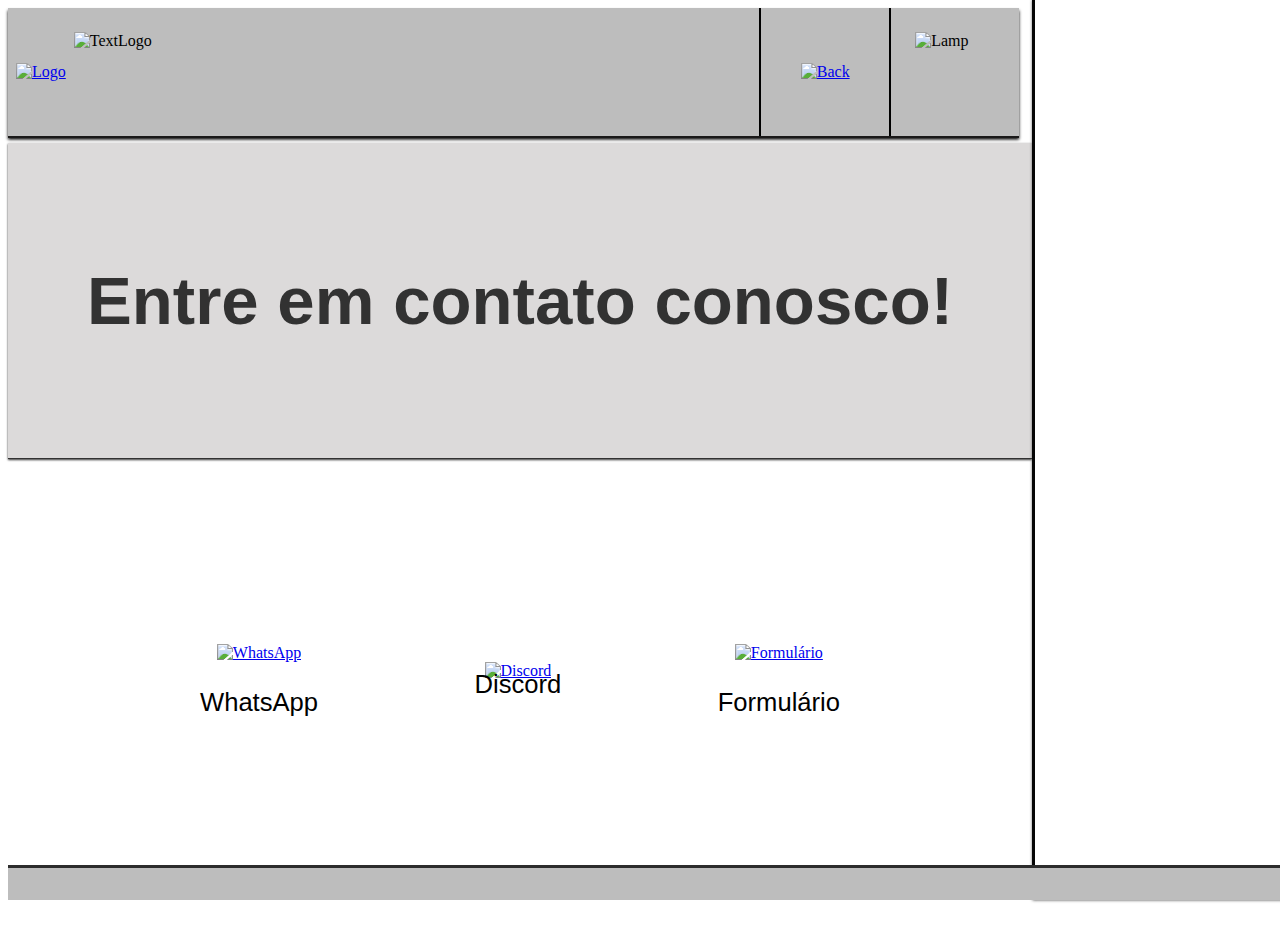
==== OtakuWorld/Contatos.html @ 22d74d48 "Organizando outras páginas do projeto" ====
<!DOCTYPE html>
<html lang="pt_BR">

<head>
    <meta charset="UTF-8">
    <meta http-equiv="X-UA-Compatible" content="ie=edge">
    <meta name="viewport" content="width=device-width, initial-scale=1.0">

    <link rel="icon" type="image/png" href="./images/3.png">

    <link rel="stylesheet" type="text/css" href="./css/main.css">
    <link rel="stylesheet" type="text/css" href="./css/estrutura.css">
    <link rel="stylesheet" type="text/css" href="./css/Contatos.css">
    <link rel="stylesheet" type="text/css" href="./css/responsive.css">

    <title>Otaku World | Mangá Shop & Scan</title>
</head>

<body>
    <header class="principal">
        <div class="Logo">
            <a href="index.html">
                <img class="logo" src="./images/3.png" alt="Logo">
            </a>

            <img class="text" src="./images/Logo.png" alt="TextLogo">
        </div>

        <section class="Ative">
            <div class="containerBack">
                <a href="./index.html">
                    <img src="./images/back.svg" alt="Back">
                </a>
            </div>

            <div onclick="Tema()" class="containerLamp">
                <img class="IconLamp" src="./images/Lua.svg" alt="Lamp">
            </div>
        </section>
    </header>

    <aside id="AsideImg">
    </aside>

    <section class="Main">
        <div class="limite">
            <header class="second">
                <p>Entre em contato conosco!</p>
            </header>
            
            <article class="redes">
                
                <div class="Redes">
                    <div class="AllIcons" class="whats">
                        <a href="https://api.whatsapp.com/send?phone=5577999428951" target="_blank">
                            <img src="./images/whatsapp.svg" alt="WhatsApp">
                        </a>
                        <p>WhatsApp</p>
                    </div>

                    <div class="Discord">
                        <a href="#">
                            <img class="Dis" src="./images/Discord.svg" alt="Discord">
                        </a>
                        <p>Discord</p>
                    </div>

                    <div class="AllIcons" class="Form">
                        <a href="#box">
                            <img src="./images/form.svg" alt="Formulário">
                        </a>
                        <p>Formulário</p>
                    </div>

                    <!--Form em modal-->

                        <div id="box">
                            <form action="#" method="GET">
                                <label for="name">Nome</label>
                                <input type="text" id="name">

                                <label for="senha">Senha</label>
                                <input type="password" id="name">

                                <label for="email">Email</label>
                                <input type="email" id="email">

                                <label for="msg">Mensagem</label>
                                <textarea id="msg" cols="30" rows="10" placeholder="Informe sua mensagem!"></textarea>

                                <hr>

                                <div class="Confirm">
                                <input type="reset" value="Redefinir">
                                <input type="submit" value="Enviar">
                                </div>
                            </form>

                            <a href="#" id="close">X</a>
                        </div>
                        
                </div>
            </article>
        </div>
        <div class="barrinha"></div>
    </section>
    </div>

    <script src="./scripts/Test.js"></script>
</body>

</html>
---- OtakuWorld/css/estrutura.css ----
.containerLamp, .Logo, section.Main footer{
    display: flex;
    justify-content:center;
    align-items: center;
}
header.principal, section.Ative{
    display: flex;
}

/*Header principal*/

header.principal{
    width: 80%;
    height: 8em;

    justify-content: space-between;
    background-color: #bdbdbd;

    border-bottom: 2px solid rgb(26, 25, 25);
    box-shadow: 0px 1.5px 3px rgb(0, 0, 0);
    user-select: none;
}

.logo{
    margin: 0 0.5em 0 0.5em;
    width: 6.5em;
    height: 6.5em;
}
.Logo .text{
    width: 30em;
    height: 5em;
}

.containerLamp, .containerBack{
    width: 8em;
    border-left: 2px solid black;
    cursor: pointer;
}
.containerLamp:hover, .containerBack:hover{
    border-left: 4px solid black;
    border-bottom: 0.5px solid black;
}

header .containerLamp img{
    width: 5em;
    height: 5em;
}
header .containerBack img{
    width: 4.5em;
    height: 4.5em;
}

/*Aside*/

#AsideImg{
    width: 20%;
    height: 100vh;
    position: fixed;
    top: 0;
    z-index: 5;

    background: url("../images/00000.jpg") no-repeat;
    background-position: right;
    background-size: cover;

    margin-left: 80%;
    border-left: 3px solid rgb(5, 5, 5);
    box-shadow: -0.5px 0px 3px rgb(58, 58, 58);
}

/*Outros componentes*/

.barrinha{
    width: 100%;
    height: 2rem;
    position: fixed;
    bottom: 0;
    z-index: 6;
    
    background-color: #bdbdbd;
    border-top: 3px solid rgb(44, 44, 44);
}

.limite, section.Main{
    width: 80%;
}
---- OtakuWorld/css/Contatos.css ----
header.second, .containerBack, article.redes, #close, .Confirm, form{
    display: flex;
    justify-content: center;
    align-items: center;
}

/*Header secundário*/

header.second{
    height: 35vh;
    width: 80vw;
    margin-top: 5px;

    background-color: rgb(212, 209, 209);
    
    border-bottom: 1px solid rgb(0, 0, 0);
    box-shadow: 0px 1px 2px rgb(0, 0, 0);
    opacity: 0.8;
}

header.second p{
   font-size: clamp(3vw, 1em + 4vw, 6vw);
   font-family: 'Oswald', sans-serif;
   font-weight: bolder;
}

/*Aside*/
#AsideImg{
background: url("../images/Bakuman2.png") no-repeat;
background-size: cover;
}

/*Redes para contato*/

article.redes{
    width: 80vw;
    height: 52vh;
    user-select: none;
}

article .Redes{
    width: 50vw;
    height: 100%;
    justify-content: space-between;
}

.AllIcons, .Discord{
    flex-direction: column;
}

.AllIcons, .Discord, article .Redes{
    display: flex;
    align-items: center;
}

article .Redes img{
    width: 10vw;
    height: 10vw;
    transition: all .3s;
}
article .Redes img.Dis{
    width: 11vw;
    height: 11vw;
    transition: all .3s;
}
article .Redes img:hover{
    filter: opacity(70%);
}

article .Redes .Discord p{
    margin-top: -10px;
}

article.redes p{
    font-size: 2vw;
    font-weight: 450;
    font-family: 'Roboto', sans-serif;
}

/*Modal para o Form*/

#box{
    width: 100%;
    height: 100%;
    
    position: fixed;
    left: 0;
    top: -110%;
    z-index: 20;

    background-color: rgb(20, 20, 20, 0.9);
    border: 3px solid black;

    transition: all .4s;
    transition-delay: .2s;
}
#box:target{
    top:0;
}

#close{
    width: 6vw;
    height: 6vw;
    font-size: calc(1em + 4vw);
    font-family: 'Arial';
    color: rgb(230, 230, 230);
    text-align: center;


    position: absolute;
    top:0;
    right: 0;

    background-color: rgb(150, 150, 150);
    border-left: 1px solid black;
    border-bottom: 1px solid black;
}
#close:hover{
    border-left: 3px solid black;
    opacity: 0.9;
}

/*Forms*/

form{
    width: 80%;
    height: 100%;

    background-color: rgb(150, 150, 150);
    margin: 0 auto;
    flex-direction: column;

    border-left: 1px solid black;
    border-right: 1px solid black;
}

.Confirm{
    width: 90%;
}
.Confirm input + input{
    margin-left: 2vh;
}
.Confirm input{
    cursor: pointer;
}

hr{
    margin: 5vh 0 5vh 0;
    width: 90%;
}

label{
    font-size: clamp(1.6em, 2em, 3em);
    font-family: 'Roboto';
    font-weight: bolder;
    color: rgb(46, 46, 46);
}

input{
    height: 5vh;
    margin-bottom: 3vh;
}
textarea{
    height: 30vh;
}

input, textarea{
    width: 90%;
    border: 1px solid black;
    border-radius: 0.8rem;
    
    font-size: clamp(1.6em, 2em, 3em);
    font-family: 'Roboto';
    color: rgb(46, 46, 46);

    background-color: rgb(190, 190, 190);
}
---- OtakuWorld/css/responsive.css ----
/*Maioria Index*/
@media(max-width: 1000px){
    section.Main .limite .ImgC{
        display: flex;
        width: 60vw;
        height: 60vw;
        margin: 0 auto;
    }
    
    .limite, section.Main{
        width: 90%;
    }
    
    section.Main .limite{
        display: block;
        position: static;
    }
    
    .Text{
        margin-bottom: 5vh;
    }
    
    section.Main footer button{
        width: 30vw;
        height: 15vw;
        margin-bottom: 2em;
    }
    }

    @media(max-width: 430px){
        section.Main .limite{
            bottom: 30%;
        }
    }


    /*Maioria Contatos*/

    @media(max-width: 750px){

        .limite, section.Main{
            width: 100%;
            height: 100vh;
        }

        aside{
            display: none;
        }

        header.principal, .containerLamp, .containerBack{
            height: 7.5em;
        }

        .containerLamp, .containerBack{
            width: 7.5em;
        }
        
        header.second{
            height: 25vh;
        }
        
        header.second, article.redes, header.principal{
            width: 100vw;
        }

        article.redes{
            height: 60vh;
            margin-bottom: 50%;
        }

        article .Redes{
            flex-direction: column;
            margin-top: 30%;
        }
        article .Redes img{
            width: 20vw;
            height: 20vw;
        }
        article .Redes img.Dis{
            width: 21vw;
            height: 21vw;
        }
        article .Redes p{
            font-size: 5vw;
            font-weight: 450;
            font-family: 'Roboto', sans-serif;
        }

        article .Redes .AllIcons, .Discord{
            margin-bottom: clamp(5vh, 10vh, 15vh);
        }

        .Text{
            width: 100%;
            margin-bottom: 15vh;
        }

        .logo{
            margin-right: 2vw;
            width: 10vw;
            height: 10vw;
        }
        section.Main footer button{
            width: 40vw;
            height: 20vw;
        }
    }
    
    @media(max-width: 745px){
        .Logo .text{
            display: none;
        }
    }
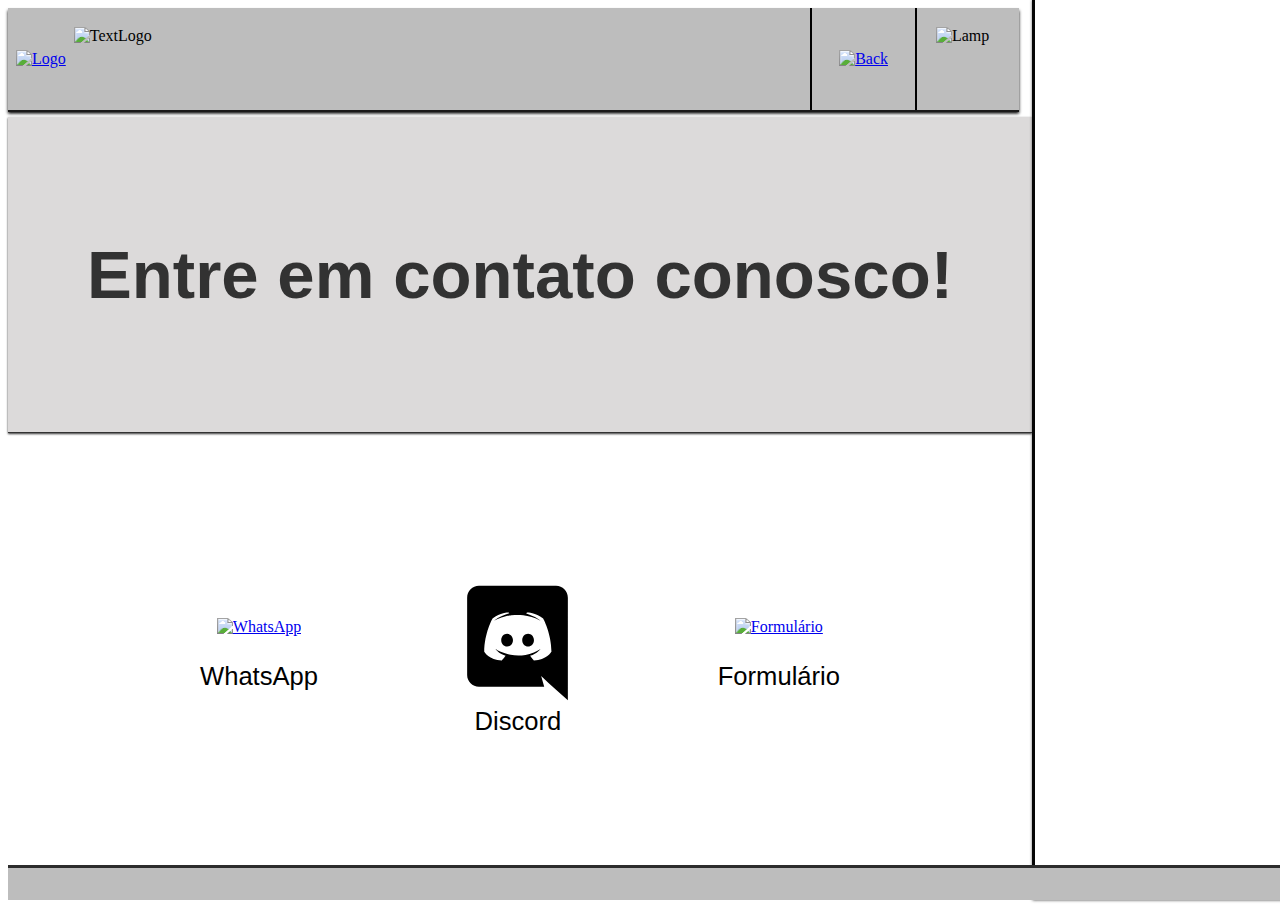
==== commit fc24d8a4: "Finalizando as três primeiras páginas" ====
--- a/OtakuWorld/Contatos.html
+++ b/OtakuWorld/Contatos.html
@@ -60,7 +60,7 @@
 
                     <div class="Discord">
                         <a href="#">
-                            <img class="Dis" src="./images/Discord.svg" alt="Discord">
+                            <img class="Dis" src="./images/Dis.svg" alt="Discord">
                         </a>
                         <p>Discord</p>
                     </div>
--- a/OtakuWorld/css/estrutura.css
+++ b/OtakuWorld/css/estrutura.css
@@ -1,4 +1,4 @@
-.containerLamp, .Logo, section.Main footer{
+.containerLamp, .Logo, footer{
     display: flex;
     justify-content:center;
     align-items: center;
@@ -11,7 +11,9 @@
 
 header.principal{
     width: 80%;
-    height: 8em;
+    position: relative;
+    height: 8vw;
+    z-index: 5;
 
     justify-content: space-between;
     background-color: #bdbdbd;
@@ -23,16 +25,16 @@
 
 .logo{
     margin: 0 0.5em 0 0.5em;
-    width: 6.5em;
-    height: 6.5em;
+    width: 6.5vw;
+    height: 6.5vw;
 }
 .Logo .text{
-    width: 30em;
-    height: 5em;
+    width: 30vw;
+    height: 5vw;
 }
 
 .containerLamp, .containerBack{
-    width: 8em;
+    width: 8vw;
     border-left: 2px solid black;
     cursor: pointer;
 }
@@ -42,12 +44,12 @@
 }
 
 header .containerLamp img{
-    width: 5em;
-    height: 5em;
+    width: 5vw;
+    height: 5vw;
 }
 header .containerBack img{
-    width: 4.5em;
-    height: 4.5em;
+    width: 4.5vw;
+    height: 4.5vw;
 }
 
 /*Aside*/
--- a/OtakuWorld/css/responsive.css
+++ b/OtakuWorld/css/responsive.css
@@ -45,6 +45,17 @@
 
         aside{
             display: none;
+        }
+
+        .container{
+            height: calc(100vh - 35vh - 8.5em);
+            width: 100vw;
+            flex-direction: column;
+        }
+
+        .card img, .card, .Back{ 
+            width: 35vw;
+            height: 38vw;
         }
 
         header.principal, .containerLamp, .containerBack{
@@ -104,6 +115,14 @@
             width: 40vw;
             height: 20vw;
         }
+
+        .FundoText{
+            display: none;
+        }
+
+        section.Main footer{
+            width: 100%;
+        }
     }
     
     @media(max-width: 745px){
@@ -112,4 +131,43 @@
         }
     }
 
-   +   
+    @media(max-width: 700px){
+        .cards{
+            display: grid;
+            grid-template-columns: 150%;
+            gap: 0px;
+        }
+        .container{
+            margin-top: 10vh;
+        }
+        .card{
+            margin-bottom: 5vh;
+        }
+      }
+
+      @media(min-width: 1300px){
+        .card img{ 
+            border: .2vw black solid;
+            box-shadow: .2vw .2vw .3vw .1vw black;
+        }
+
+        .card, .card img, .Back{
+            width: 20vw;
+            height: 25vw;
+        }
+        }
+
+    @media(min-height: 800px){
+            .card img{ 
+                border: .2vw black solid;
+                box-shadow: .2vw .2vw .3vw .1vw black;
+            }
+    
+            .card, .card img, .Back{
+                width: 20vw;
+                height: 25vw;
+            }
+    }
+    
+    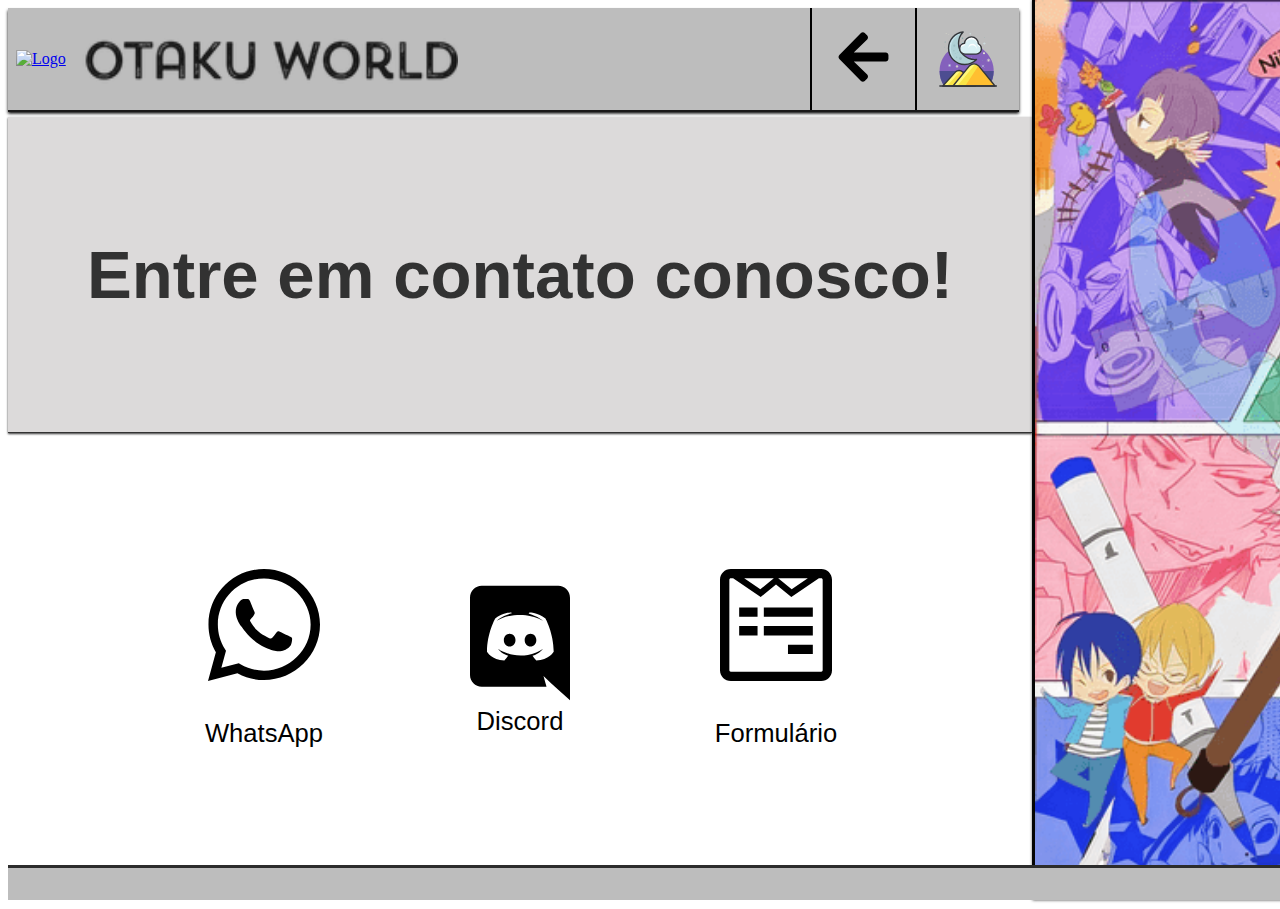
==== commit 39b88ece: "Otimizando" ====
--- a/OtakuWorld/Contatos.html
+++ b/OtakuWorld/Contatos.html
@@ -27,14 +27,13 @@
         </div>
 
         <section class="Ative">
-            <div class="containerBack">
-                <a href="./index.html">
-                    <img src="./images/back.svg" alt="Back">
-                </a>
-            </div>
+            <a class="containerBack" href="./produtos.html">
+            <div>
+                    <img src="./images/Svg/back.svg" alt="Back">
+            </div></a>
 
             <div onclick="Tema()" class="containerLamp">
-                <img class="IconLamp" src="./images/Lua.svg" alt="Lamp">
+                <img class="IconLamp" src="./images/Svg/Lua.svg" alt="Lamp">
             </div>
         </section>
     </header>
@@ -49,59 +48,58 @@
             </header>
             
             <article class="redes">
-                
                 <div class="Redes">
                     <div class="AllIcons" class="whats">
                         <a href="https://api.whatsapp.com/send?phone=5577999428951" target="_blank">
-                            <img src="./images/whatsapp.svg" alt="WhatsApp">
+                            <img src="./images/Svg/whatsapp.svg" alt="WhatsApp">
                         </a>
                         <p>WhatsApp</p>
                     </div>
 
                     <div class="Discord">
                         <a href="#">
-                            <img class="Dis" src="./images/Dis.svg" alt="Discord">
+                            <img class="Dis" src="./images/Svg/Dis.svg" alt="Discord">
                         </a>
                         <p>Discord</p>
                     </div>
 
                     <div class="AllIcons" class="Form">
                         <a href="#box">
-                            <img src="./images/form.svg" alt="Formulário">
+                            <img src="./images/Svg/form.svg" alt="Formulário">
                         </a>
                         <p>Formulário</p>
                     </div>
 
                     <!--Form em modal-->
 
-                        <div id="box">
-                            <form action="#" method="GET">
-                                <label for="name">Nome</label>
-                                <input type="text" id="name">
+                    <div id="box">
+                        <form action="#" method="GET">
+                            <label for="name">Nome</label>
+                            <input type="text" id="name">
 
-                                <label for="senha">Senha</label>
-                                <input type="password" id="name">
+                            <label for="senha">Senha</label>
+                            <input type="password" id="name">
 
-                                <label for="email">Email</label>
-                                <input type="email" id="email">
+                            <label for="email">Email</label>
+                            <input type="email" id="email">
 
-                                <label for="msg">Mensagem</label>
-                                <textarea id="msg" cols="30" rows="10" placeholder="Informe sua mensagem!"></textarea>
+                            <label for="msg">Mensagem</label>
+                            <textarea id="msg" cols="30" rows="10" placeholder="Informe sua mensagem!"></textarea>
 
-                                <hr>
+                            <hr>
 
-                                <div class="Confirm">
-                                <input type="reset" value="Redefinir">
-                                <input type="submit" value="Enviar">
-                                </div>
-                            </form>
+                            <div class="Confirm">
+                            <input type="reset" value="Redefinir">
+                            <input type="submit" value="Enviar">
+                            </div>
+                        </form>
 
-                            <a href="#" id="close">X</a>
-                        </div>
-                        
+                        <a href="#" id="close">X</a>
+                    </div>   
                 </div>
             </article>
         </div>
+        
         <div class="barrinha"></div>
     </section>
     </div>
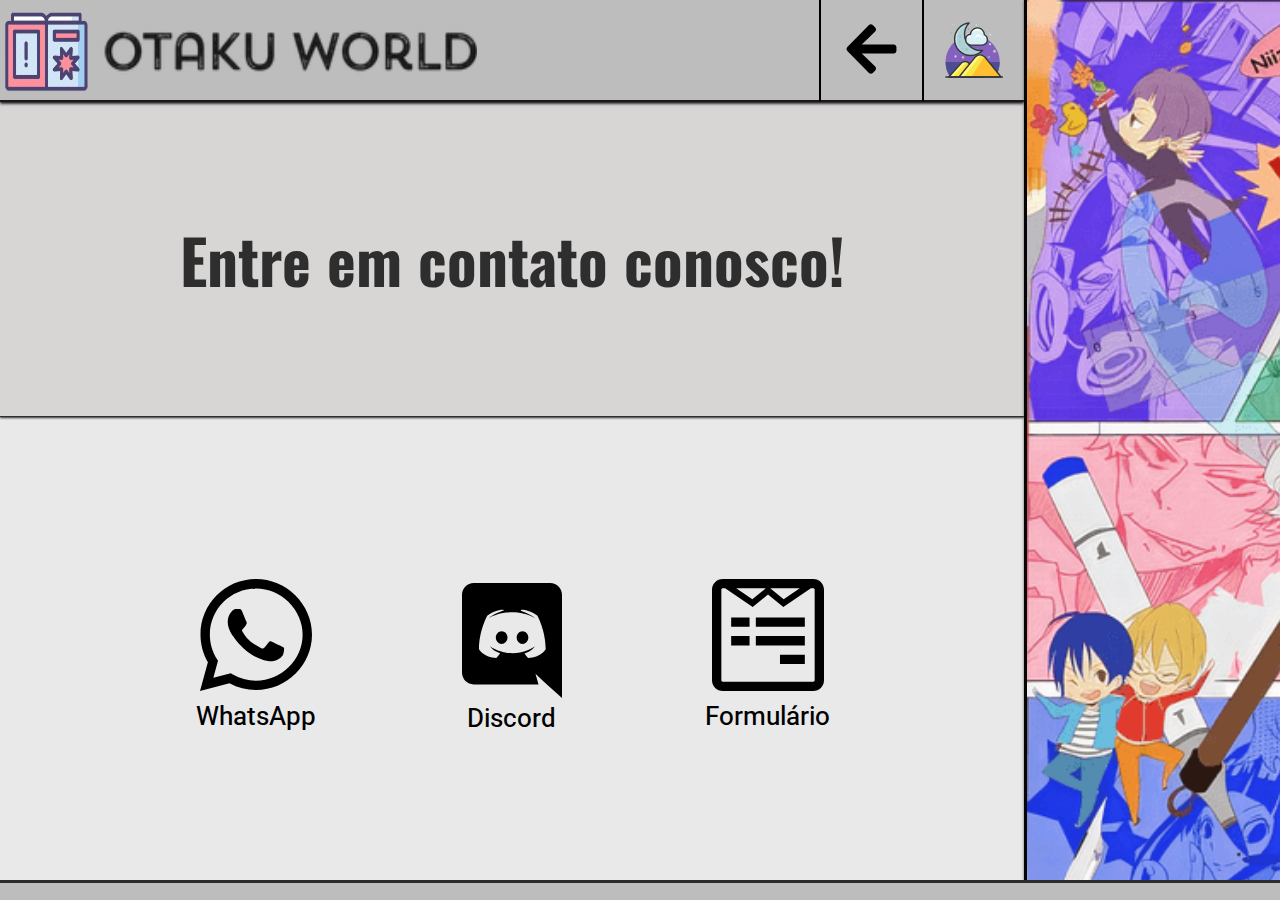
==== commit d05d66ce: "Add" ====
--- a/OtakuWorld/Contatos.html
+++ b/OtakuWorld/Contatos.html
@@ -6,7 +6,7 @@
     <meta http-equiv="X-UA-Compatible" content="ie=edge">
     <meta name="viewport" content="width=device-width, initial-scale=1.0">
 
-    <link rel="icon" type="image/png" href="./images/3.png">
+    <link rel="icon" type="image/png" href="./images/Logo.png">
 
     <link rel="stylesheet" type="text/css" href="./css/main.css">
     <link rel="stylesheet" type="text/css" href="./css/estrutura.css">
@@ -20,10 +20,10 @@
     <header class="principal">
         <div class="Logo">
             <a href="index.html">
-                <img class="logo" src="./images/3.png" alt="Logo">
+                <img class="logo" src="./images/Logo.png" alt="Logo">
             </a>
 
-            <img class="text" src="./images/Logo.png" alt="TextLogo">
+            <img class="text" src="./images/LogoT.png" alt="TextLogo">
         </div>
 
         <section class="Ative">
--- a/OtakuWorld/css/main.css
+++ b/OtakuWorld/css/main.css
@@ -0,0 +1,33 @@
+@import url('https://fonts.googleapis.com/css2?family=Candal&family=Oswald&family=Roboto:wght@500&display=swap');
+@import url('https://fonts.googleapis.com/css2?family=Roboto:wght@500&display=swap');
+
+*{
+    margin: 0px;
+    padding: 0px;
+    box-sizing: border-box;
+}
+
+:root{
+    font-size: 62.5%;
+}
+
+body{
+    background-color: #e9e9e9;
+}
+
+body, input, button{
+    font: 00 1.8rem/1;
+}
+
+a{
+    text-decoration: none;
+    color: black;
+}
+
+textarea {
+    resize: none;
+}
+
+ul{
+    list-style: none;
+}
--- a/OtakuWorld/css/estrutura.css
+++ b/OtakuWorld/css/estrutura.css
@@ -1,18 +1,18 @@
-.containerLamp, .Logo, footer{
+.containerMenu, .containerLamp, .Logo, .container, .Ative{
     display: flex;
     justify-content:center;
     align-items: center;
 }
-header.principal, section.Ative{
+header.principal, section.Ative, section.MenuIcon{
     display: flex;
 }
 
 /*Header principal*/
-
+ 
 header.principal{
     width: 80%;
+    height: 8vw;
     position: relative;
-    height: 8vw;
     z-index: 5;
 
     justify-content: space-between;
@@ -24,30 +24,31 @@
 }
 
 .logo{
-    margin: 0 0.5em 0 0.5em;
     width: 6.5vw;
     height: 6.5vw;
+    margin: 0 0.5em 0 0.5em;
 }
-.Logo .text{
+.Logo .text, .Logo .text2{
     width: 30vw;
     height: 5vw;
 }
 
-.containerLamp, .containerBack{
+.containerLamp, a.containerBack, .containerMenu, .containerLamp2{
     width: 8vw;
+    height: 8vw;
     border-left: 2px solid black;
     cursor: pointer;
 }
-.containerLamp:hover, .containerBack:hover{
+.containerLamp:hover, a.containerBack:hover, .containerMenu:hover, .containerLamp2:hover{
     border-left: 4px solid black;
     border-bottom: 0.5px solid black;
 }
 
-header .containerLamp img{
+.containerLamp img, .containerLamp2 img{
     width: 5vw;
     height: 5vw;
 }
-header .containerBack img{
+a.containerBack img, .containerMenu img{
     width: 4.5vw;
     height: 4.5vw;
 }
@@ -57,7 +58,6 @@
 #AsideImg{
     width: 20%;
     height: 100vh;
-    position: fixed;
     top: 0;
     z-index: 5;
 
@@ -70,12 +70,15 @@
     box-shadow: -0.5px 0px 3px rgb(58, 58, 58);
 }
 
+.barrinha, #AsideImg{
+    position: fixed;
+}
+
 /*Outros componentes*/
 
 .barrinha{
     width: 100%;
     height: 2rem;
-    position: fixed;
     bottom: 0;
     z-index: 6;
     
@@ -85,4 +88,15 @@
 
 .limite, section.Main{
     width: 80%;
+}
+
+.Text{
+    font-size: clamp(1em, 1em + 2vw, 5vw);
+    color: rgb(17, 17, 17);
+    text-align: center;
+}
+
+.Text, header.second p, nav.MenuLateral ul a, #produtos article p, #End .carregar button, .FooterSecond h1{
+    font-family: 'Oswald', sans-serif;
+    font-weight: bolder;
 }--- a/OtakuWorld/css/Contatos.css
+++ b/OtakuWorld/css/Contatos.css
@@ -1,6 +1,11 @@
 header.second, .containerBack, article.redes, #close, .Confirm, form{
     display: flex;
     justify-content: center;
+    align-items: center;
+}
+
+.AllIcons, .Discord, article .Redes{
+    display: flex;
     align-items: center;
 }
 
@@ -9,7 +14,6 @@
 header.second{
     height: 35vh;
     width: 80vw;
-    margin-top: 5px;
 
     background-color: rgb(212, 209, 209);
     
@@ -20,11 +24,10 @@
 
 header.second p{
    font-size: clamp(3vw, 1em + 4vw, 6vw);
-   font-family: 'Oswald', sans-serif;
-   font-weight: bolder;
 }
 
 /*Aside*/
+
 #AsideImg{
 background: url("../images/Bakuman2.png") no-repeat;
 background-size: cover;
@@ -44,13 +47,8 @@
     justify-content: space-between;
 }
 
-.AllIcons, .Discord{
+.AllIcons, .Discord, form{
     flex-direction: column;
-}
-
-.AllIcons, .Discord, article .Redes{
-    display: flex;
-    align-items: center;
 }
 
 article .Redes img{
@@ -101,6 +99,7 @@
 #close{
     width: 6vw;
     height: 6vw;
+    
     font-size: calc(1em + 4vw);
     font-family: 'Arial';
     color: rgb(230, 230, 230);
@@ -128,13 +127,12 @@
 
     background-color: rgb(150, 150, 150);
     margin: 0 auto;
-    flex-direction: column;
 
     border-left: 1px solid black;
     border-right: 1px solid black;
 }
 
-.Confirm{
+.Confirm, hr, input, textarea{
     width: 90%;
 }
 .Confirm input + input{
@@ -145,15 +143,13 @@
 }
 
 hr{
+    color: black;
     margin: 5vh 0 5vh 0;
-    width: 90%;
 }
 
 label{
     font-size: clamp(1.6em, 2em, 3em);
-    font-family: 'Roboto';
     font-weight: bolder;
-    color: rgb(46, 46, 46);
 }
 
 input{
@@ -165,15 +161,15 @@
 }
 
 input, textarea{
-    width: 90%;
     border: 1px solid black;
     border-radius: 0.8rem;
     
     font-size: clamp(1.6em, 2em, 3em);
-    font-family: 'Roboto';
-    color: rgb(46, 46, 46);
 
     background-color: rgb(190, 190, 190);
 }
 
-
+label, input, textarea{
+    font-family: 'Roboto';
+    color: rgb(46, 46, 46);
+}
--- a/OtakuWorld/css/responsive.css
+++ b/OtakuWorld/css/responsive.css
@@ -1,70 +1,51 @@
-/*Maioria Index*/
+/*Index*/
+
 @media(max-width: 1000px){
-    section.Main .limite .ImgC{
-        display: flex;
-        width: 60vw;
-        height: 60vw;
-        margin: 0 auto;
-    }
-    
-    .limite, section.Main{
-        width: 90%;
-    }
-    
-    section.Main .limite{
-        display: block;
-        position: static;
-    }
-    
-    .Text{
-        margin-bottom: 5vh;
-    }
-    
     section.Main footer button{
-        width: 30vw;
-        height: 15vw;
-        margin-bottom: 2em;
-    }
-    }
-
-    @media(max-width: 430px){
-        section.Main .limite{
-            bottom: 30%;
-        }
-    }
-
-
-    /*Maioria Contatos*/
+        width: 33vw;
+        height: 18vw;
+    }
+    }
+
+    /*Protudos*/
+
+    @media(min-width: 1280px){
+    nav.menu ul a{
+        font-size: clamp(1vw, 1em + 1.5vw, 2.5vw);
+    }
+    }
+
+/*Maioria Contatos*/
 
     @media(max-width: 750px){
-
-        .limite, section.Main{
-            width: 100%;
-            height: 100vh;
-        }
-
         aside{
             display: none;
         }
 
-        .container{
-            height: calc(100vh - 35vh - 8.5em);
-            width: 100vw;
-            flex-direction: column;
-        }
-
-        .card img, .card, .Back{ 
-            width: 35vw;
-            height: 38vw;
-        }
-
-        header.principal, .containerLamp, .containerBack{
+        /*Header principal*/
+
+        header.principal, .containerLamp, a.containerBack, .containerMenu{
             height: 7.5em;
-        }
-
-        .containerLamp, .containerBack{
+        } 
+
+        .logo{
+            margin-right: 2vw;
+        }
+
+        .containerLamp, a.containerBack, .containerMenu{
             width: 7.5em;
         }
+
+        .containerLamp img, .logo{
+            width: 10vw;
+            height: 10vw;
+        }
+        a.containerBack img, .containerMenu img{
+            width: 9vw;
+            height: 9vw;
+        }
+
+        /*Header secundário*/
         
         header.second{
             height: 25vh;
@@ -73,6 +54,8 @@
         header.second, article.redes, header.principal{
             width: 100vw;
         }
+
+        /*Redes de contato*/
 
         article.redes{
             height: 60vh;
@@ -101,16 +84,12 @@
             margin-bottom: clamp(5vh, 10vh, 15vh);
         }
 
-        .Text{
+        /*Home*/
+
+        section.Main footer{
             width: 100%;
-            margin-bottom: 15vh;
-        }
-
-        .logo{
-            margin-right: 2vw;
-            width: 10vw;
-            height: 10vw;
-        }
+        }
+
         section.Main footer button{
             width: 40vw;
             height: 20vw;
@@ -120,8 +99,18 @@
             display: none;
         }
 
-        section.Main footer{
-            width: 100%;
+        /*Cards*/
+
+        .container{
+            height: calc(100vh - 35vh - 8.7em);
+            width: 100vw;
+            margin-bottom: 50%;
+            flex-direction: column;
+        }
+
+        .card img, .card, .Back{ 
+            width: 35vw;
+            height: 38vw;
         }
     }
     
@@ -129,45 +118,88 @@
         .Logo .text{
             display: none;
         }
-    }
-
-   
+        .Logo .text2{
+            width: 40vw;
+            height: 10vw;
+        }
+    }
+
     @media(max-width: 700px){
         .cards{
-            display: grid;
-            grid-template-columns: 150%;
+            grid-template-columns: 1fr;
             gap: 0px;
         }
-        .container{
-            margin-top: 10vh;
-        }
-        .card{
-            margin-bottom: 5vh;
+        .card + .card, .container{
+            margin-top: 5vh;
         }
       }
-
-      @media(min-width: 1300px){
-        .card img{ 
-            border: .2vw black solid;
-            box-shadow: .2vw .2vw .3vw .1vw black;
-        }
-
-        .card, .card img, .Back{
-            width: 20vw;
-            height: 25vw;
-        }
-        }
 
     @media(min-height: 800px){
             .card img{ 
                 border: .2vw black solid;
-                box-shadow: .2vw .2vw .3vw .1vw black;
             }
     
             .card, .card img, .Back{
-                width: 20vw;
-                height: 25vw;
+                width: 25vw;
+                height: 30vw;
             }
+    }
+
+    @media(max-width: 900px){
+        header.principal, .containerLamp, a.containerBack, .containerMenu{
+            height: 7.5em;
+        } 
+
+        nav.MenuLateral{
+            top: 7.5em;
+        }
+
+        section.MenuIcon{
+            display: flex;
+        }
+        nav.menu{
+            display: none;
+        }
+        .obras{
+            margin: 5vh 0 5vh 0;
+            grid-template-columns: 1FR 1FR;
+            gap: 6vw;
+        }
+
+        #produtos article img{
+            width: 25vw;
+            height: 33vw;
+        }
+
+
+        #End{
+            min-height: 42vh;
+        }
+
+        .parallax{
+            display: none;
+        }
+    }
+
+    @media(max-width:640px){
+        #produtos article img{
+            width: 30vw;
+            height: 38vw;
+        }
+        #produtos article p{
+            display: none;
+        }
+    }
+
+    @media(max-width: 400px){
+        header .containerLamp img{
+            width: 18vw;
+            height: 18vw;
+        }
+        header a.containerBack img, .containerMenu img{
+            width: 17vw;
+            height: 17vw;
+        }
     }
     
     